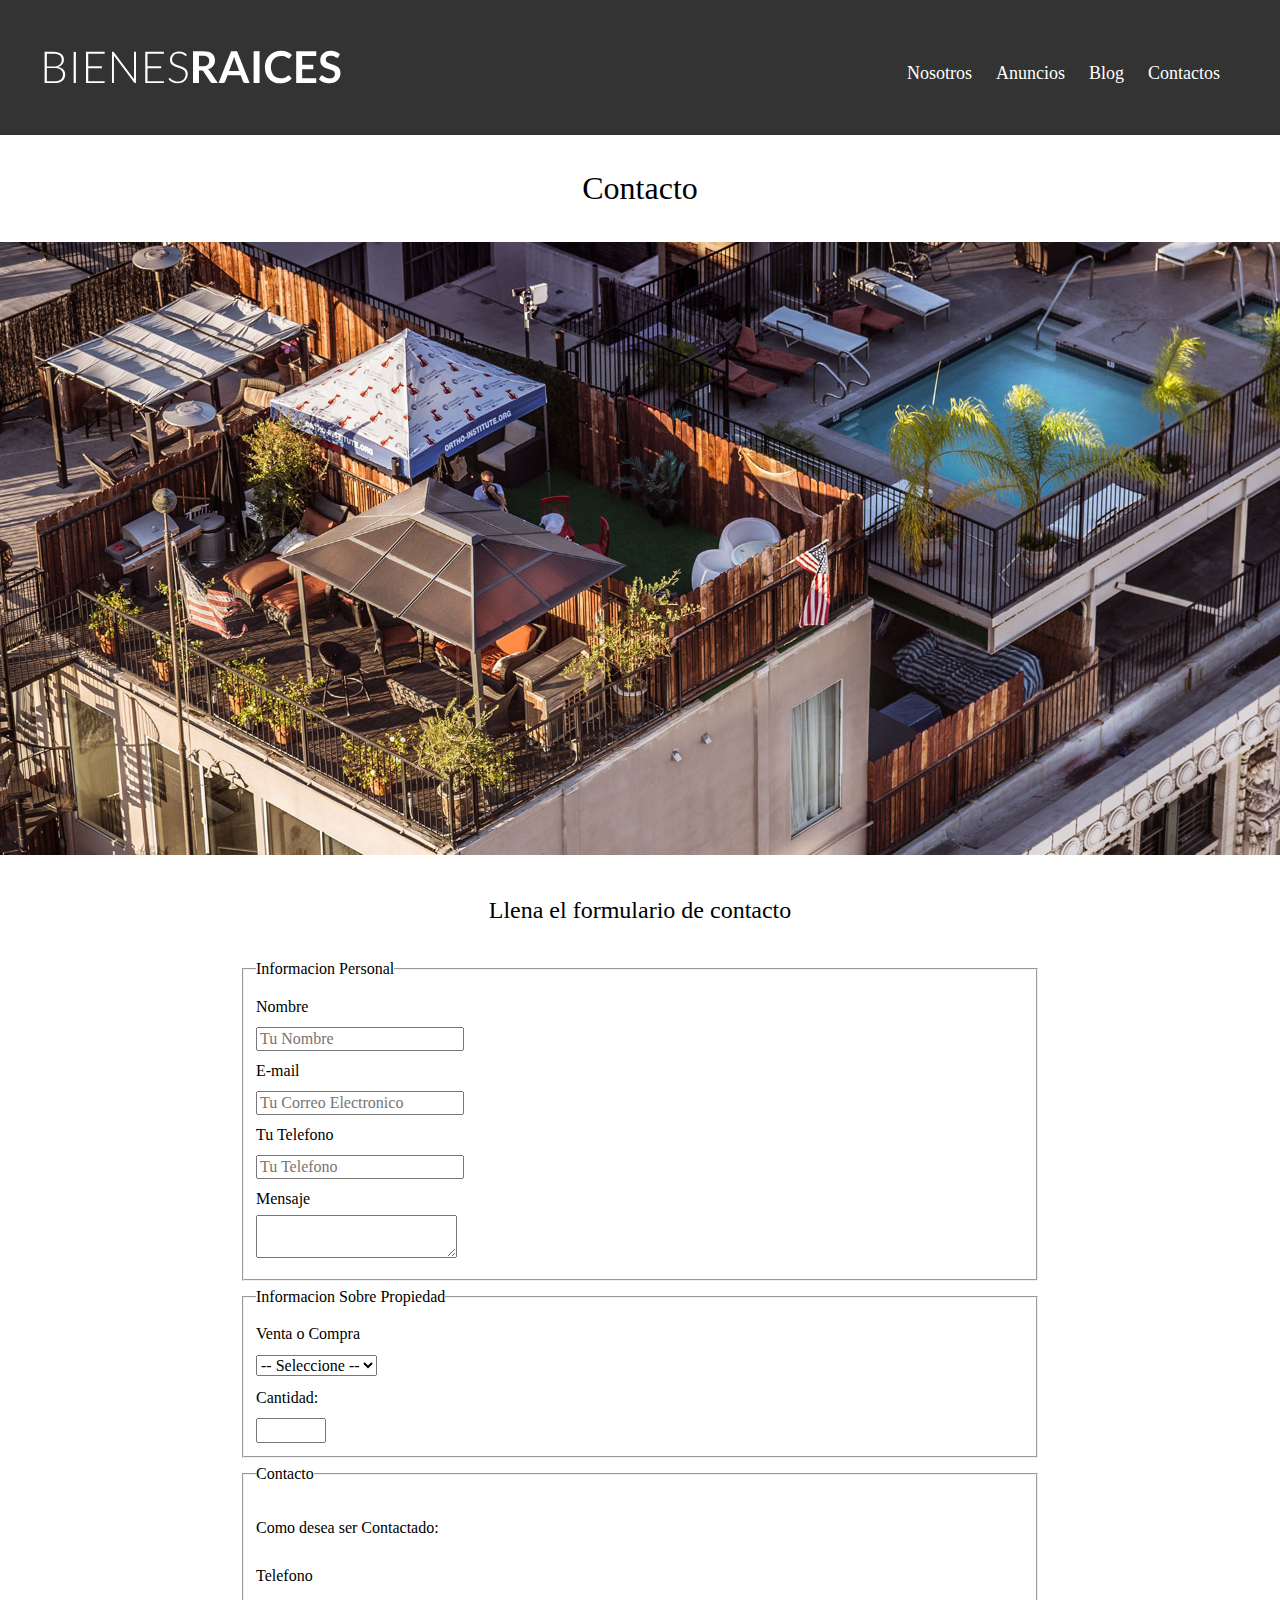
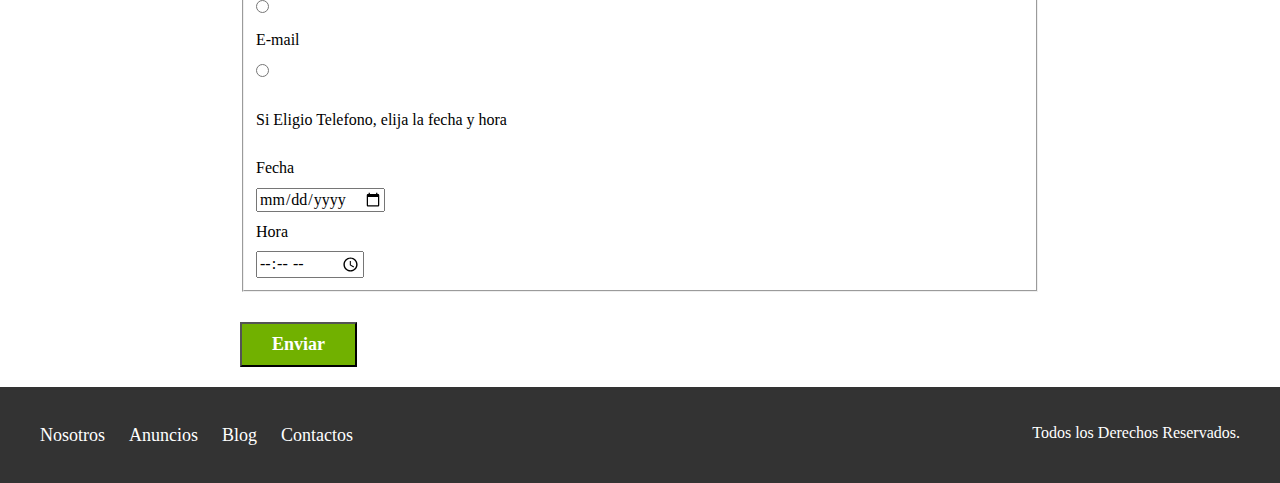
==== contacto.html @ 236157ef "Subiendo el proyecto avanzado" ====
<!DOCTYPE html>
<html lang="en">
<head>
    <meta charset="UTF-8">
    <meta name="viewport" content="width=device-width, initial-scale=1.0">
    <title>Bienes Raices</title>
    <link href="https://fonts.googleapis.com/css2?family=Lato:ital,wght@0,400;0,700;0,900;1,300&display=swap" 
    rel="stylesheet">
    <link rel="stylesheet" href="CSS/normalize.css">
    <link rel="stylesheet" href="CSS/style.css">
</head>

<body>

     <header class="site-header">
          <div class="contenedor contenido-header">
               <div class="barra">
                    <a href="/">
                         <img src="img/logo.svg" alt="Logotipo de Bienes Raices">
                    </a>  

                    <nav class="navegacion">  
                         <a href="nosotros.html">Nosotros</a>
                         <a href="anuncios.html">Anuncios</a>
                         <a href="blog.html">Blog</a>
                         <a href="contacto.html">Contactos</a>
                    </nav>    
               </div> <!--barra-->

          </div>  <!--contenedor-->   
     </header>

     <h1 class="fw-300 centrar-texto">Contacto</h1>
     <img src="img/destacada3.jpg" alt="Imagen Principal">

     <main class="contenedor seccion contenido-centrado">
         <h2 class="fw-300 centrar-texto">Llena el formulario de contacto</h2>

         <form action="">
          <fieldset>
               <legend>Informacion Personal</legend>
                    <label for="nombre">Nombre</label>
                    <input type="text" id="nombre" placeholder="Tu Nombre">

                    <label for="email">E-mail</label>
                    <input type="email" id="e-mail" placeholder="Tu Correo Electronico">

                    <label for="telefono">Tu Telefono</label>
                    <input type="tel" id="telefono" placeholder="Tu Telefono">

                    <label for="mensaje">Mensaje</label>
                    <textarea id="mensaje"></textarea>

                  
          </fieldset>
          
          <fieldset>
               <legend>Informacion Sobre Propiedad</legend>
                    <label for="opciones">Venta o Compra</label>
                    <select id="opciones">
                         <option value="" disabled selected> -- Seleccione --</option>
                         <option value="compra">Compra</option>
                         <option value="vende">Vende</option>
                    </select>
                    
                    <label for="number">Cantidad:</label>
                    <input type="number" min="0" max="100">
          </fieldset>

          <fieldset>
               <legend>Contacto</legend>

               <p>Como desea ser Contactado:</p>
               <label for="telefono">Telefono</label>
               <input type="radio"  name="contacto" value="telefono" id="telefono">

               <label for="correo">E-mail</label>
               <input type="radio"  name="contacto" value="correo" id="correo">

               <p>Si Eligio Telefono, elija la fecha y hora</p>
               <label for="fecha">Fecha</label>
               <input type="date" id="fecha">

               <label for="hora">Hora</label>
               <input type="time" id="hora" min="09:00" max="18:00">

          </fieldset>

          <input type="submit" value="Enviar" class="boton boton-verde" >

         </form>
     </main>

     <footer class="site-footer seccion">
          <div class="contenedor contenedor-footer">
               <Nav class="navegacion">
                    <a href="nosotros.html">Nosotros</a>
                    <a href="anuncios.html">Anuncios</a>
                    <a href="blog.html">Blog</a>
                    <a href="contacto.html">Contactos</a>
               </Nav>

               <p class="copyright">Todos los Derechos Reservados.</p>
          </div>
     </footer>   
</body>
</html>
---- CSS/style.css ----
html {
    box-sizing: border-box;
    font-size: 62.5%; /** Reset para REMS - 62.5%= 10px de 16px**/
}
*, *:before, *:after {
    box-sizing: inherit;
}

body {
    font-family: font-family: 'Lato', sans-serif;
    font-size: 1.6rem;
    line-height: 2;
}

/** GLOBALES **/
.contenedor {
    width: 95%;
    max-width: 120rem; /** = 1200px **/
    margin: 0 auto;
}
h1{
    3.8rem;  
}
h2{
    3.4rem;
}
h3{
    3rem;
}
h4{
    2.6rem;
}
img {
    max-width: 100%;
}

/** Utilidades**/
.seccion {
    margin-top: 2rem;
    margin-bottom: 2rem;
}
.fw-300 {
    font-weight: 300;
}
.centrar-texto {
    text-align: center;
}
.d-block {
    display: block!important;
}
.contenido-centrado {
    max-width: 800px;
}

/** Botones**/
.boton {
    color: #ffffff;
    font-weight: 700;
    text-decoration: none;
    font-size: 1.8rem;
    padding: 1rem 3rem;
    margin-top: 3rem;
    display: inline-block;
    text-align: center;
}
.boton-amarillo {
    background-color: #E08709;
}
.boton-verde {
    background-color: #71B100;
}


/** header **/
.site-header {
    background-color: #333333;
    padding: 1rem 0 3rem 0;
}
.site-header.inicio {
    background-image: url(../img/header.jpg);
    background-position: center center;
    background-size: cover;
    height: 100vh;
    min-height: 60rem;
}
.contenido-header{
    height: 100%;
    display: flex;
    flex-direction: column;
    justify-content: space-between;
}
.contenido-header h1 {
    color: #ffffff;
    padding-bottom: 2rem;
    max-width: 60rem;
    line-height: 1.8;
}
.barra {
    display: flex; 
    justify-content: space-between;
    align-items: center;
    padding-top: 3rem;
}
/** Nevegacion **/
.navegacion a {
    color: white;
    text-decoration: none;
    font-size: 1.8rem; /** = 18px en rem **/
    margin-right: 2rem; 
}
.navegacion a:hover {
    color:#71B100;
}

}
.navegacion a:last-of-type {
    margin-right: 0;
}

/** Iconos Nosotros **/
.iconos-nosotros{
    display: flex;cccc
    justify-content: space-between;
}
.icono {
    flex-basis: calc(33.3 - 1rem);
    text-align: center;
}
.icono h3 {
    text-transform: uppercase;
}

/** Anuncios **/
.contenedor-anuncios {
    display: flex;
    justify-content: space-between;
    flex-wrap: wrap;
}
.anuncio {
    flex: 0 0 calc(33.3% - 1rem);
    border: 1px solid #b5b5b5;
    background-color: #f5f5f5;
    margin-bottom: 2rem;
}
.contenido-anuncio {
    padding: 2rem;
}
.contenedor-anuncios h3, .contenedor-anuncios p {
    margin: 0;
}
.precio {
    color: #71B100;
    fonot-weight: 700;
}
.iconos-caracteristicas {
    list-style: none;
    padding: 0;
    display: flex;
    justify-content: space-evenly;
    flex: 1;
    max-width: 500px;
}
.iconos-caracteristicas li {
    display: flex;
}
.iconos-caracteristicas li img {
    margin-right: 2rem;
}
.ver-todas {
    display: flex;
    justify-content: flex-end;
}

/** Imagen Home**/
.imagen-contacto {
    background-image: url(../img/encuentra.jpg);
    background-position: center center;
    background-size: cover;
    height: 40rem;
    display: flex;
    align-items: center;
}
.contenido-contacto {
    flex: 1;
    color: #ffffff;
    font-size: 1.8rem;
}

/** Seccion Inferior**/
.seccion-inferior {
    display: flex;
    justify-content: space-between;
}
.seccion-inferior .blog {
    flex-basis: 60%;
}
.seccion-inferior .testimoniales {
    flex-basis: calc(40% - 2rem);
}
.entrada-blog {
    display: flex;
    justify-content: space-between;
    margin-bottom: 2rem;
}
.entrada-blog:last-of-type {
    margin-bottom: 0;
}
.entrada-blog .imagen {
    flex-basis: 40%;
}
.entrada-blog .texto-entrada {
    flex-basis: calc(60% - 3rem);
}
.texto-entrada a {
    color: #000000;
    text-decoration: none;
}
.texto-entrada h4 {
    margin: 0;
    line-height: 1.4;
}
.texto-entrada h4::after {
    content: '';
    display: block;
    width: 15rem;
    height: .5rem;
    background-color: #71B100;
    margin-top: 1rem;
}
.texto-entrada span {
    color: #E08709;
}

/** Testimoniales **/
.testimonial {
    background-color: #71B100;
    font-size: 2.4rem;
    padding: 2rem;
    color: #ffffff;
    border-radius: 2rem;

}
.testimonial p {
    text-align: right;
}
.testimonial blockquote::before {
    content: '';
    background-image: url(../img/comilla.svg);
    width: 4rem;
    height: 4rem;
    position: absolute;
    left: -2rem;
}
.testimonial blockquote {
    position: relative;
    padding-left: 5rem;
    font-weight: 300;
}

/** Footer **/
.site-footer {
   background-color:  #333333;
   margin: 0;
}
.contenedor-footer {
    padding: 3rem 0;
    display: flex;
    justify-content: space-between;
}
.copyright {
    margin: 0;
    color: #ffffff;
}

/** Internas **/

/**Nosotros**/
.contenido-nosotros {
    display: grid;
    grid-template-columns: repeat(2, 1fr);
    grid-column-gap: 2rem;
}
.texto-nosotros blockquote {
    font-weight: 900;
    font-size: 2rem;
    margin: 0;
    padding: 1rem 0 3rem 0;
}
/**anuncio**/
.resumen-propiedad {
    display: flex;
    justify-content: space-between;
    align-items: center;
}

/** Contacto**/
label {
    display: block;
}
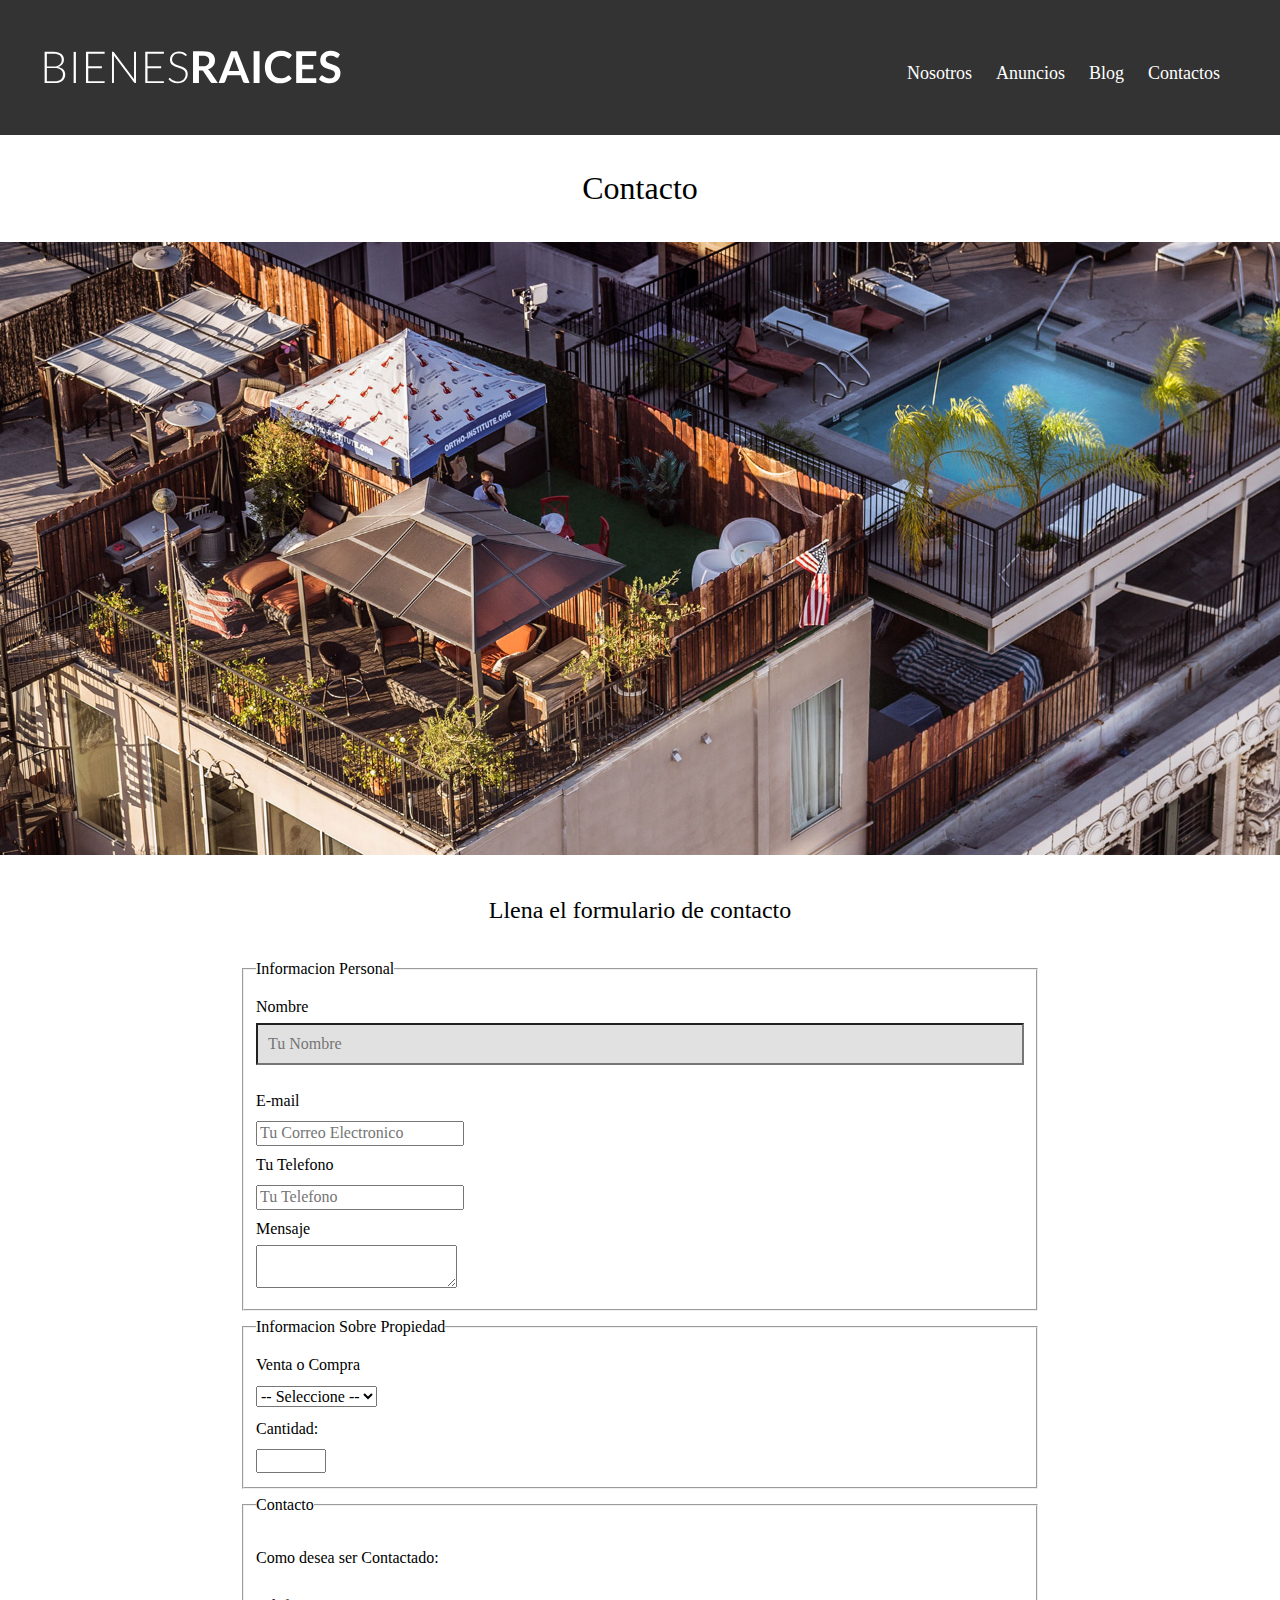
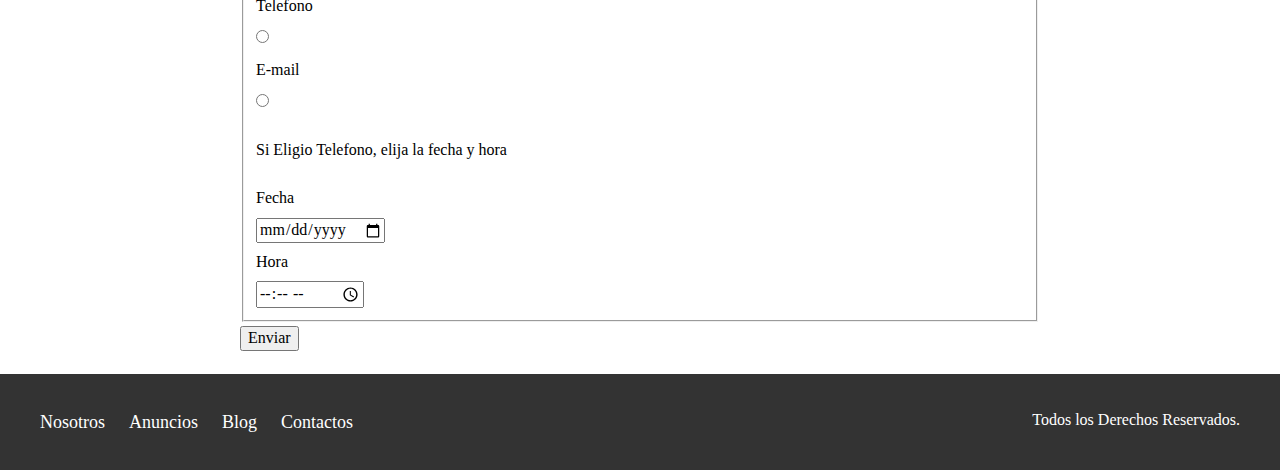
==== commit aae1ab39: "ajustando css en el formulario" ====
--- a/contacto.html
+++ b/contacto.html
@@ -86,7 +86,7 @@
 
           </fieldset>
 
-          <input type="submit" value="Enviar" class="boton boton-verde" >
+          <input type="submit" value="Enviar" class="" >
 
          </form>
      </main>
--- a/CSS/style.css
+++ b/CSS/style.css
@@ -296,4 +296,12 @@
 /** Contacto**/
 label {
     display: block;
-}+}
+
+input[type="text"] {
+    padding: 1rem;
+    display: block;
+    width: 100%;
+    background-color: #e1e1e1;
+    margin-bottom: 2rem;
+}   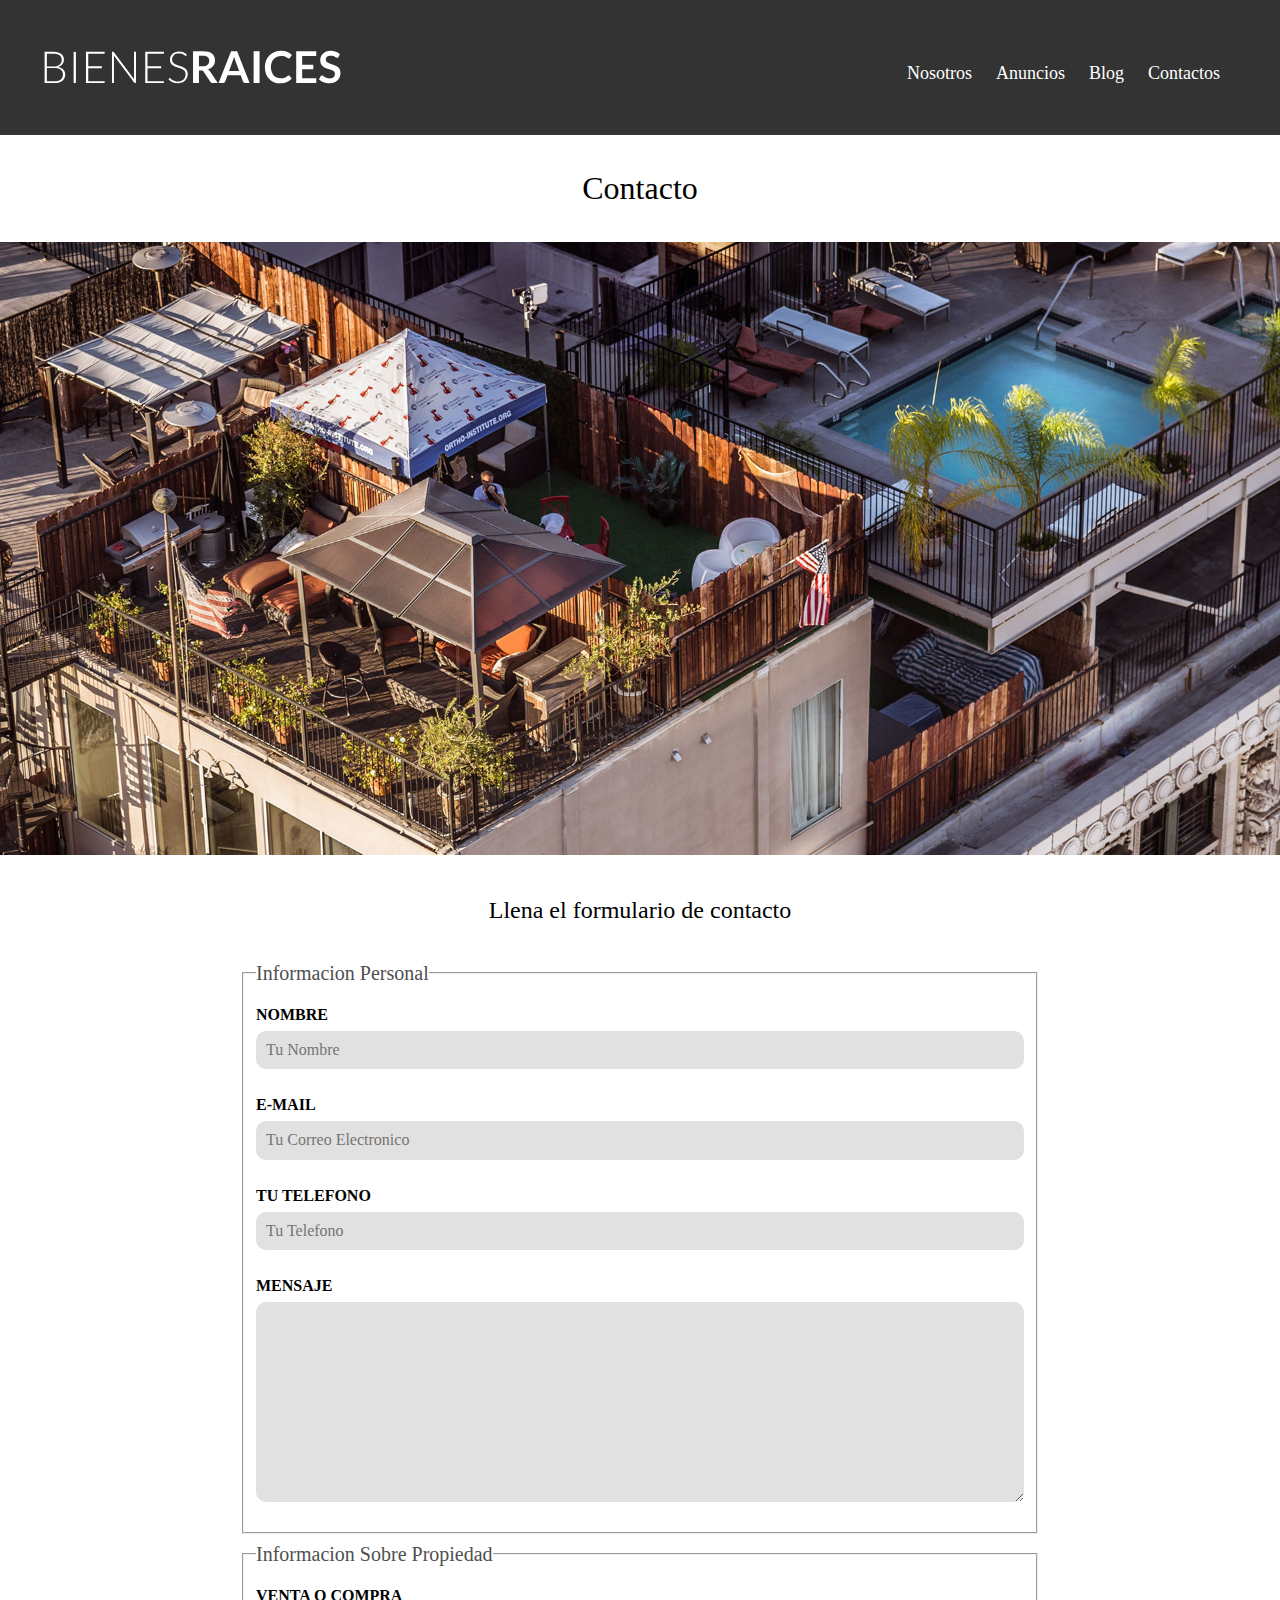
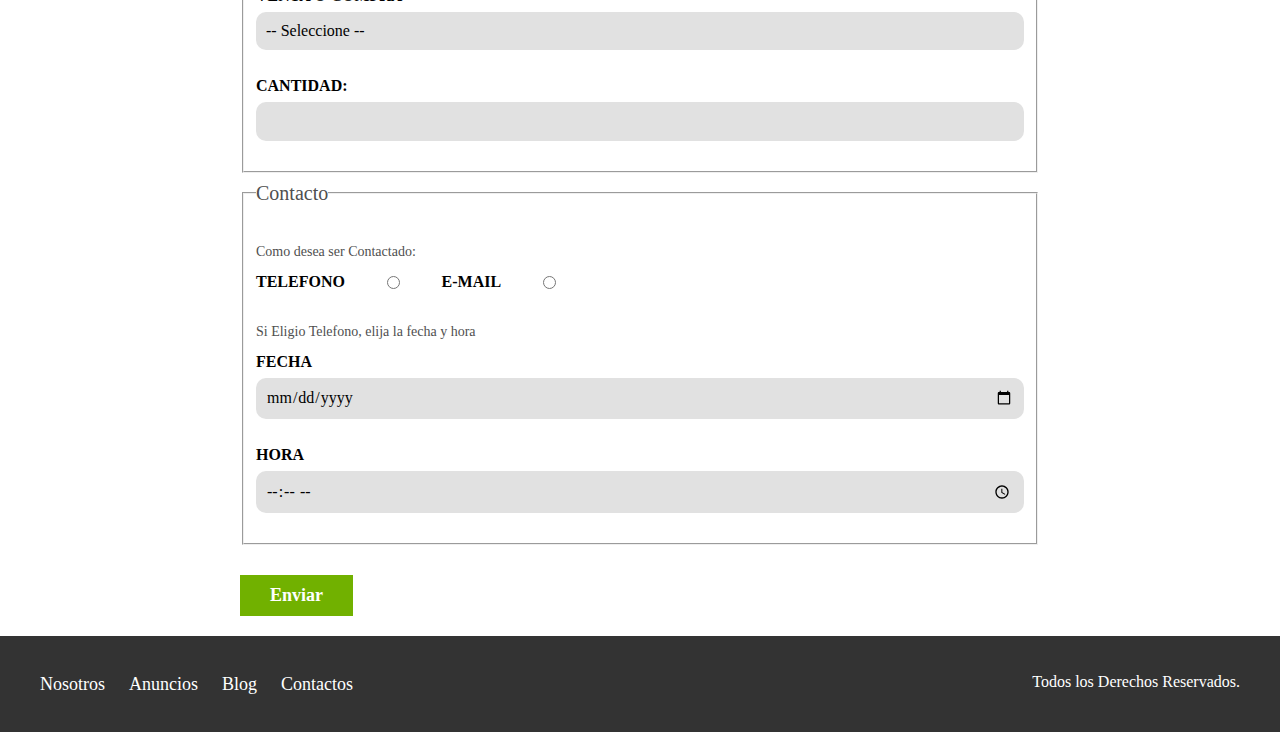
==== commit 5f45837f: "se finaliza proyecto basico de web" ====
--- a/contacto.html
+++ b/contacto.html
@@ -36,7 +36,7 @@
      <main class="contenedor seccion contenido-centrado">
          <h2 class="fw-300 centrar-texto">Llena el formulario de contacto</h2>
 
-         <form action="">
+         <form class="contacto" action="">
           <fieldset>
                <legend>Informacion Personal</legend>
                     <label for="nombre">Nombre</label>
@@ -70,12 +70,16 @@
           <fieldset>
                <legend>Contacto</legend>
 
-               <p>Como desea ser Contactado:</p>
-               <label for="telefono">Telefono</label>
-               <input type="radio"  name="contacto" value="telefono" id="telefono">
+                     <p>Como desea ser Contactado:</p>
 
-               <label for="correo">E-mail</label>
-               <input type="radio"  name="contacto" value="correo" id="correo">
+                         <div class="forma-contacto">     
+                              <label for="telefono">Telefono</label>
+                              <input type="radio"  name="contacto" value="telefono" id="telefono">
+                              
+
+                              <label for="correo">E-mail</label>
+                              <input type="radio"  name="contacto" value="correo" id="correo">
+                         </div>
 
                <p>Si Eligio Telefono, elija la fecha y hora</p>
                <label for="fecha">Fecha</label>
@@ -86,7 +90,7 @@
 
           </fieldset>
 
-          <input type="submit" value="Enviar" class="" >
+          <input type="submit" value="Enviar" class="boton boton-verde" >
 
          </form>
      </main>
--- a/CSS/style.css
+++ b/CSS/style.css
@@ -62,6 +62,10 @@
     margin-top: 3rem;
     display: inline-block;
     text-align: center;
+    border: none;
+}
+.boton:hover {
+    cursor: pointer;
 }
 .boton-amarillo {
     background-color: #E08709;
@@ -294,14 +298,48 @@
 }
 
 /** Contacto**/
+.contacto p {
+    font-size: 1.4rem;
+    color: #4f4f4f;
+    margin: 2rem 0 0 0;
+}
+
+legend {
+    font-size: 2rem;
+    color: #4f4f4f;
+}
 label {
+    font-weight: 700;
+    text-transform: uppercase;
     display: block;
 }
 
-input[type="text"] {
+input:not([type="submit"] ),
+textarea,
+select {
     padding: 1rem;
     display: block;
     width: 100%;
     background-color: #e1e1e1;
     margin-bottom: 2rem;
-}   +    border: none;
+    border-radius: 1rem;
+} 
+input[type="radio"] {
+    width: auto;
+    margin: 0;
+}
+select {
+    -webkit-appearance: none;
+    appearance: none;
+}
+textarea {
+    height: 20rem;
+}
+.forma-contacto {
+    max-width: 30rem;
+    display: flex;
+    justify-content: space-between;
+    align-items: center;
+}
+
